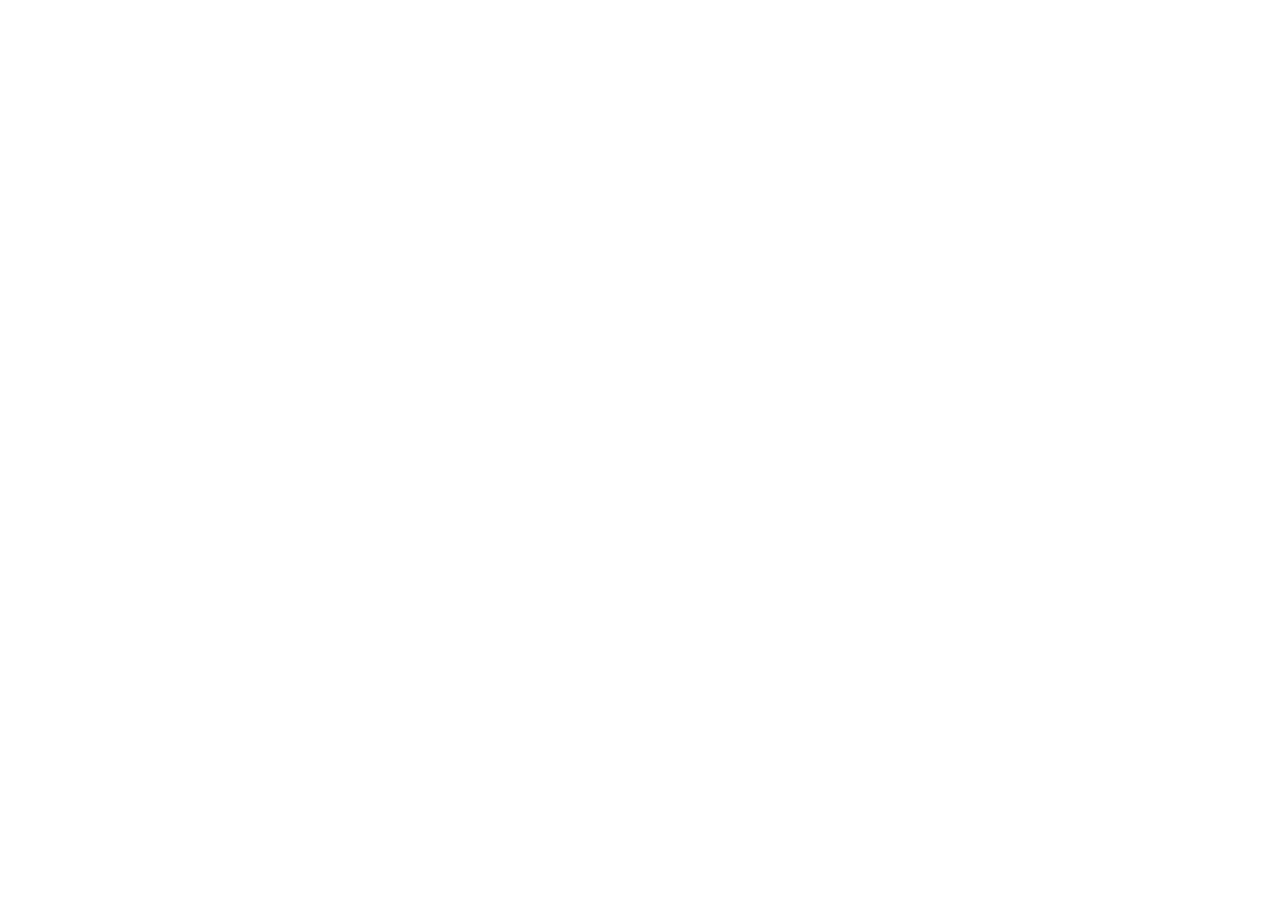
==== index.html @ 7d99f0e3 "atualização" ====
<!DOCTYPE html>
<html lang="pt-br">
<head>
    <meta charset="UTF-8">
    <meta name="viewport" content="width=device-width, initial-scale=1.0">
    <link rel="shortcut icon" href="favicon.ico" type="image/x-icon">
    <title>Projeto Redes Sociais</title>
</head>
<body>
    
</body>
</html>
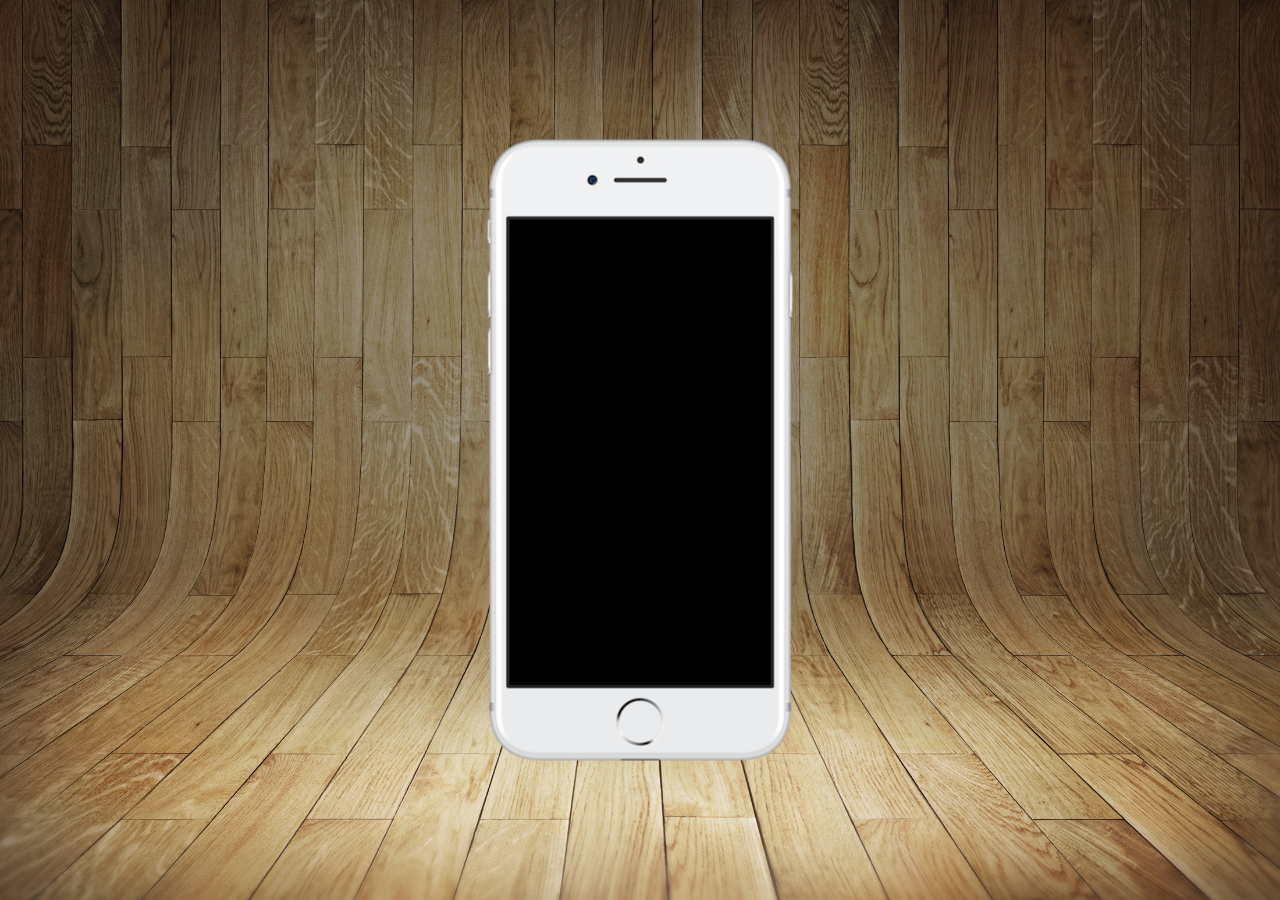
==== commit 77a49586: "atualização do Projeto" ====
--- a/index.html
+++ b/index.html
@@ -5,8 +5,17 @@
     <meta name="viewport" content="width=device-width, initial-scale=1.0">
     <link rel="shortcut icon" href="favicon.ico" type="image/x-icon">
     <title>Projeto Redes Sociais</title>
+    <link rel="stylesheet" href="estilo/style.css">
 </head>
 <body>
+    <main>
+        <section id="telefone">
+
+        </section>
+        <section id="redes-sociais">
+
+        </section>
+    </main>
     
 </body>
 </html>
--- a/estilo/style.css
+++ b/estilo/style.css
@@ -0,0 +1,34 @@
+@charset "utf-8";
+
+*{
+    margin: 0px;
+    padding: 0px;
+    font-family: Arial, Helvetica, sans-serif;
+
+}
+html,body{
+    height: 100vh;
+    width: 100vw;
+    background-color: black;
+}
+body{
+    background: url(../imagens/fundo-madeira.jpg)no-repeat top center;
+    background-size: cover;
+}
+main{
+    height: 100vh;
+    position: relative;
+    
+
+}
+section#telefone{
+    position: absolute;
+    top: 50%;
+    left: 50%;
+    transform: translate(-50%,-50%);
+    height: 627px;
+    width: 311px;
+    background-color: blue;
+    background: url(../imagens/frame-iphone.png)
+    no-repeat;
+}
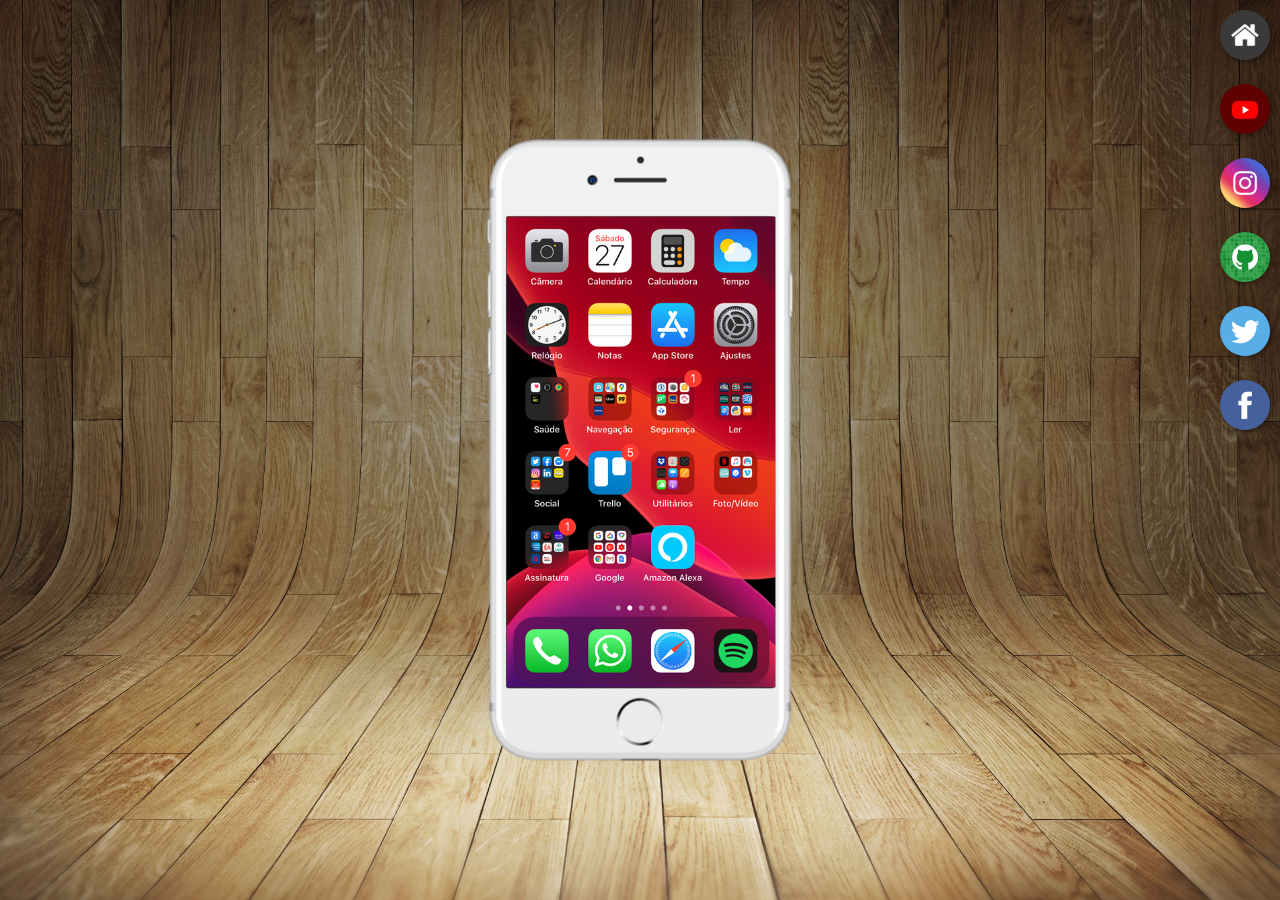
==== commit c8d45433: "botoes" ====
--- a/index.html
+++ b/index.html
@@ -10,10 +10,16 @@
 <body>
     <main>
         <section id="telefone">
+            <iframe src="home.html" frameborder="0" name="tela" id="tela"></iframe>
 
         </section>
         <section id="redes-sociais">
-
+            <a href="#" target="tela"><img src="imagens/logo-home.jpg" alt="Home"></a><br>
+            <a href="#" target="tela"><img src="imagens/logo-youtube.jpg" alt="You Tube"></a><br>
+            <a href="#" target="tela"><img src="imagens/logo-instagram.jpg" alt="Instagram"></a><br>
+            <a href="#" target="tela"><img src="imagens/logo-github.jpg" alt="Github"></a><br>
+            <a href="#" target="tela"><img src="imagens/logo-twitter.jpg" alt="twitter"></a><br>
+            <a href="#" target="tela"><img src="imagens/logo-facebook.jpg" alt="facebook"></a>
         </section>
     </main>
     
--- a/estilo/style.css
+++ b/estilo/style.css
@@ -31,4 +31,28 @@
     background-color: blue;
     background: url(../imagens/frame-iphone.png)
     no-repeat;
+}
+iframe#tela{
+    position: relative;
+    top: 80px;
+    left: 22px;
+
+    width: 269px;
+    height: 471px;
+}
+section#redes-sociais{
+    text-align: right;
+}
+section#redes-sociais img{
+    width: 50px;
+    margin: 10px;
+    border-radius: 50%;
+    box-shadow: 2px 2px 5px rgba(0, 0, 0, 0.381);
+    box-sizing: border-box;
+}
+section#redes-sociais img:hover{
+    border: 2px solid rgba(255, 255, 255, 0.388);
+    transform: translate(-3px,-3px);
+    box-shadow: 5px 5px 10px rgba(0, 0, 0, 0.512);
+    transition: 0.5s,border 0.1s;
 }
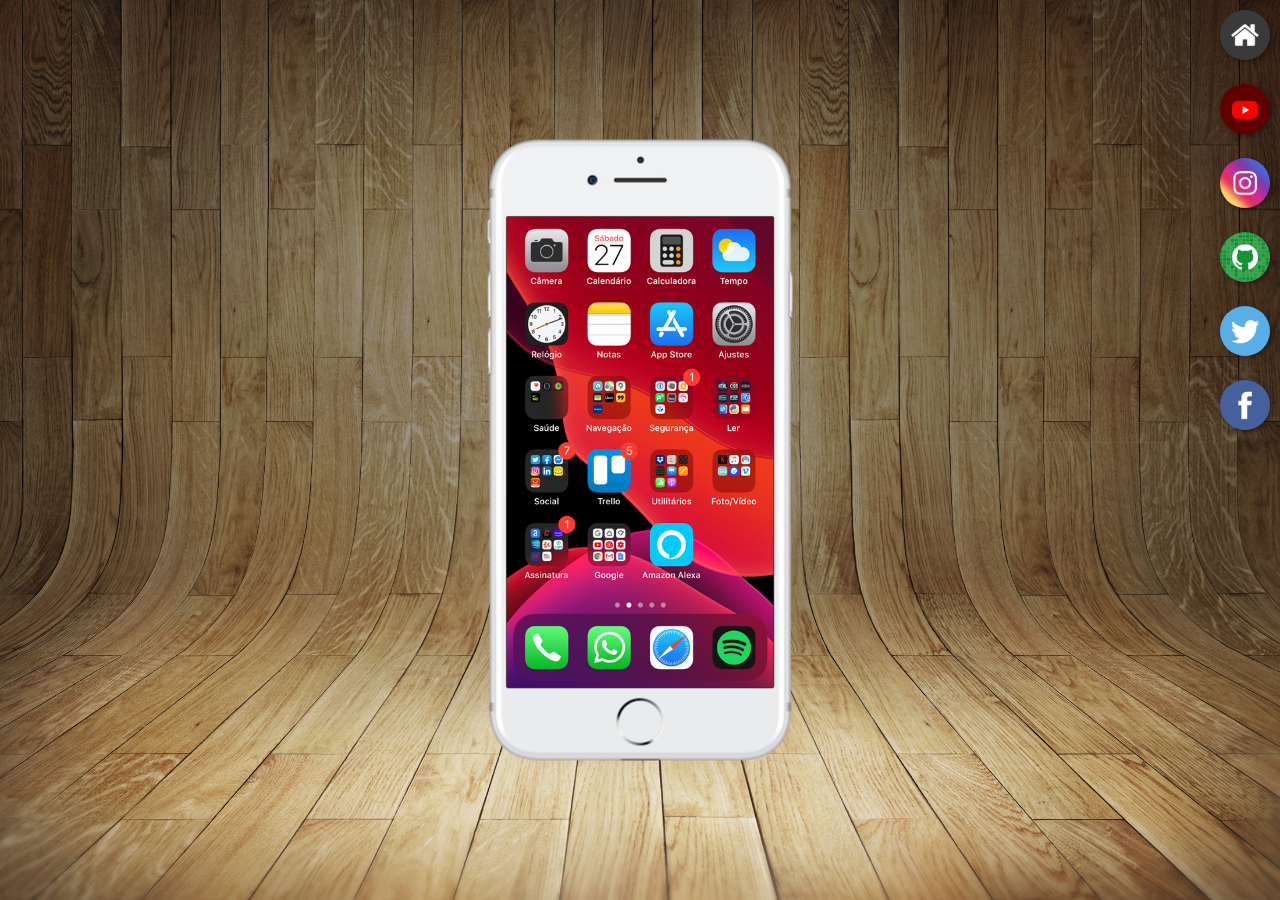
==== commit f6fc5572: "finalizando Projeto Rede Social" ====
--- a/index.html
+++ b/index.html
@@ -15,9 +15,9 @@
         </section>
         <section id="redes-sociais">
             <a href="#" target="tela"><img src="imagens/logo-home.jpg" alt="Home"></a><br>
-            <a href="#" target="tela"><img src="imagens/logo-youtube.jpg" alt="You Tube"></a><br>
+            <a href="youtube.html" target="tela"><img src="imagens/logo-youtube.jpg" alt="You Tube"></a><br>
             <a href="#" target="tela"><img src="imagens/logo-instagram.jpg" alt="Instagram"></a><br>
-            <a href="#" target="tela"><img src="imagens/logo-github.jpg" alt="Github"></a><br>
+            <a href="git.html" target="tela"><img src="imagens/logo-github.jpg" alt="Github"></a><br>
             <a href="#" target="tela"><img src="imagens/logo-twitter.jpg" alt="twitter"></a><br>
             <a href="#" target="tela"><img src="imagens/logo-facebook.jpg" alt="facebook"></a>
         </section>
--- a/estilo/style.css
+++ b/estilo/style.css
@@ -37,7 +37,7 @@
     top: 80px;
     left: 22px;
 
-    width: 269px;
+    width: 267px;
     height: 471px;
 }
 section#redes-sociais{
